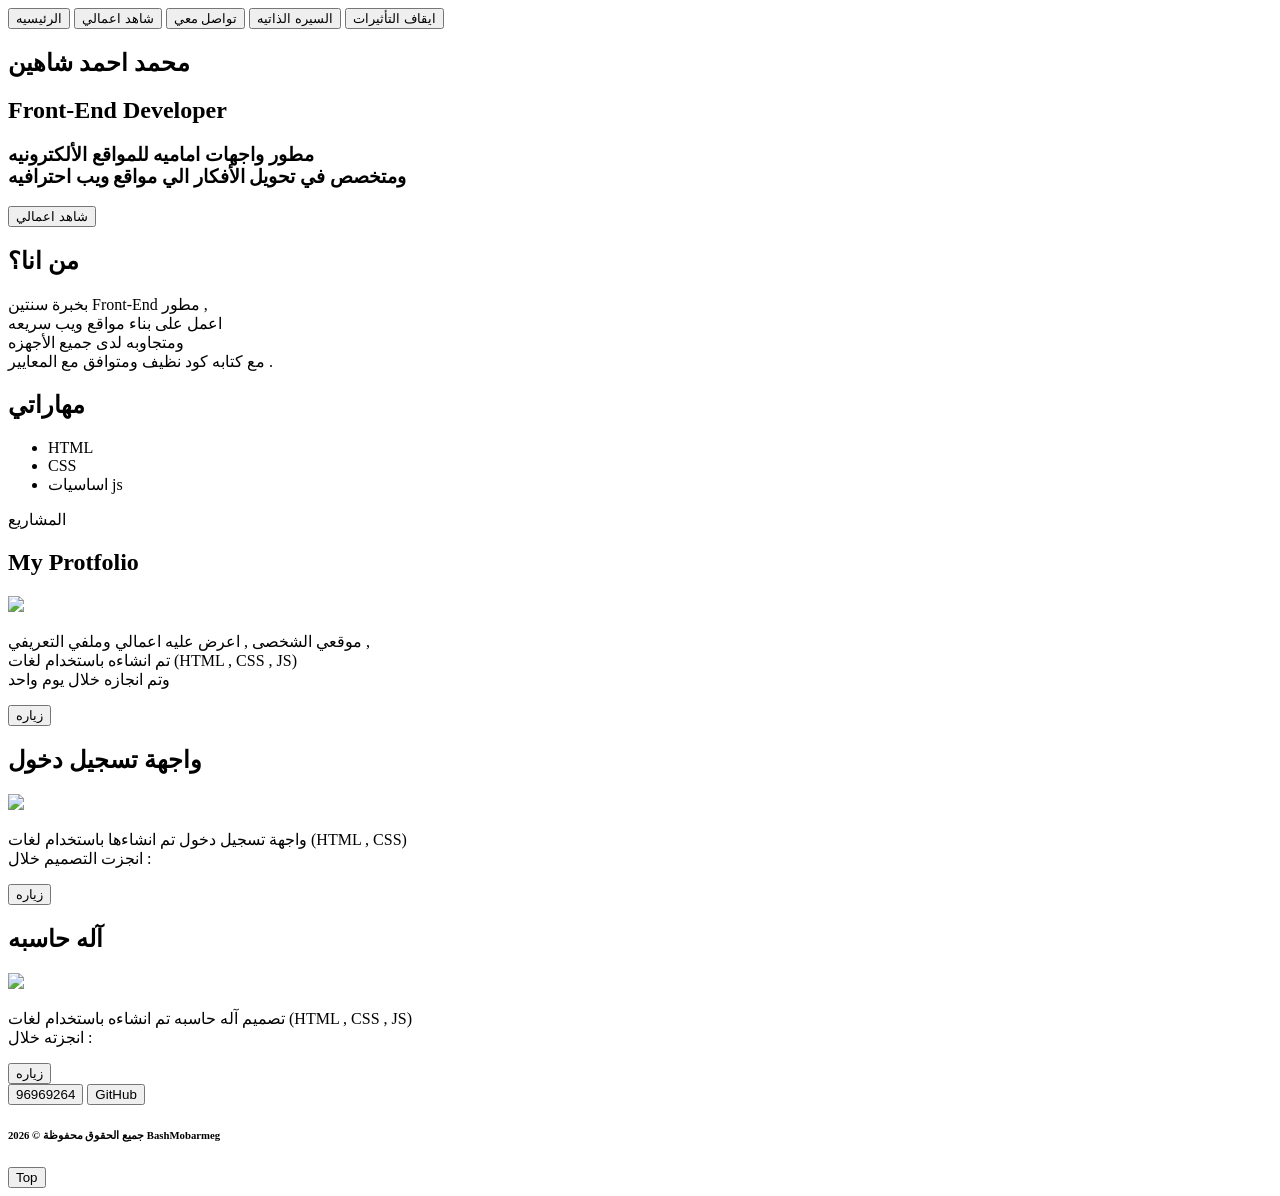
==== index.html @ 0f8c0501 "Update index.html" ====
<!DOCTYPE html>
<html lang="ar">
    <head>
        <meta charset="UTF-8">
        <meta name="viewport" content="width=device-width, initial-scale=1.0">
        <title>BashMobarmeg</title>
        <link rel="stylesheet" href="style/style.css">
        <link rel="stylesheet" href="style/responsive.css">
        <link rel="preconnect" href="https://fonts.googleapis.com">
        <link rel="preconnect" href="https://fonts.gstatic.com" crossorigin>
        <link href="https://fonts.googleapis.com/css2?family=Rubik:ital,wght@0,300..900;1,300..900&display=swap" rel="stylesheet">
    </head>
    <body>
        <header>
            <button id="Home" class="header-btn">الرئيسيه</button>
            <button id="view-work" class="header-btn">شاهد اعمالي</button>
            <button id="Contact" class="header-btn">تواصل معي</button>
            <button id="CV" class="header-btn">السيره الذاتيه</button>
            <button id="stop" class="header-btn">ايقاف التأثيرات</button>
        </header>

        <main>
            <article class="article1">
                <div class="div-article1">
                    <h1 class="title-div-article1">محمد احمد شاهين</h1>
                    <h2 class="Job-title">Front-End Developer</h2>
                    <h3 class="Short-overview">
                         مطور واجهات اماميه للمواقع الألكترونيه 
                        <br>
                         ومتخصص في تحويل الأفكار الي مواقع ويب احترافيه 
                    </h3>

                    <div class="div-view-work-btn">
                        <button class="view-work-btn">شاهد اعمالي</button>
                    </div>
                </div>
            </article>

            <!--?-------------------------->

            <article class="article2">
                <div class="div-article2">
                    <h1 class="title-div-article2">من انا؟</h1>
                    <p class="content-div-article2">
                        مطور <bdi>Front-End</bdi>  بخبرة سنتين , 
                        <br>
                         اعمل على بناء مواقع ويب سريعه 
                        <br>
                         ومتجاوبه لدى جميع الأجهزه 
                        <br>
                         مع كتابه كود نظيف ومتوافق مع المعايير . 
                    </p>
                </div>
            </article>

            <!--?-------------------------->

            <article class="article3">
                <div class="div-article3">
                    <h1 class="title-div-article3">مهاراتي</h1>
                    <ul class="content-div-article3">
                        <li>HTML</li>
                        <li>CSS</li>
                        <li>اساسيات js</li>
                    </ul>
                </div>
            </article>

            <!--?-------------------------->

            <div class="Edges-hero-article4">
                <div class="hero-article4">المشاريع</div>
            </div>

            <article class="article4">
                <div class="div-article4">
                    <div class="Project1">
                        <h1 class="title-Project">My Protfolio</h1>
                        
                        <img class="img1" src="img/img1.png" >
                        <P class="desc-Project1">
                            موقعي الشخصى , اعرض عليه اعمالي وملفي التعريفي ,
                            <br>
                            تم انشاءه باستخدام لغات (HTML , CSS , JS) 
                            <br>
                            وتم انجازه خلال يوم واحد
                        </P>

                        <button id="visit1" class="visit">زياره</button>
                            
                    </div>

                    <!--?-------------------------->

                    <div class="Project2">
                        <h1 class="title-Project">واجهة تسجيل دخول</h1>
                        <img class="img" src="img/img2.png" width="300px">
                        <p class="desc-Project">
                            واجهة تسجيل دخول تم انشاءها باستخدام لغات (HTML , CSS)
                            <br>
                            انجزت التصميم خلال :
                        </p> 

                        <button id="visit2" class="visit">زياره</button>

                    </div>

                    <!--?-------------------------->

                    <div class="Project3">
                        <h1 class="title-Project">آله حاسبه</h1>
                        <img class="img" src="img/img3.png" width="300px">
                        <p class="desc-Project">
                            تصميم آله حاسبه تم انشاءه باستخدام لغات (HTML , CSS , JS)
                            <br>
                            انجزته خلال :
                        </p>

                        <button id="visit3" class="visit">زياره</button>
                        
                    </div>
                </div>
            </article>
            
        </main>
            <footer>
                <div class="div-footer">
                    <div class="div-footer-btns">
                        <button id="WhatsApp" class="footer-btn">96969264</button>
                        <button id="GitHup" class="footer-btn">GitHub</button>
                    </div>
                    <h6>جميع الحقوق محفوظة © 2026 BashMobarmeg</h6>
                </div>
            </footer>

            <div class="top">
                <button class="top-btn">Top</button>
            </div>
        <script src="script.js"></script>
    </body>
</html>
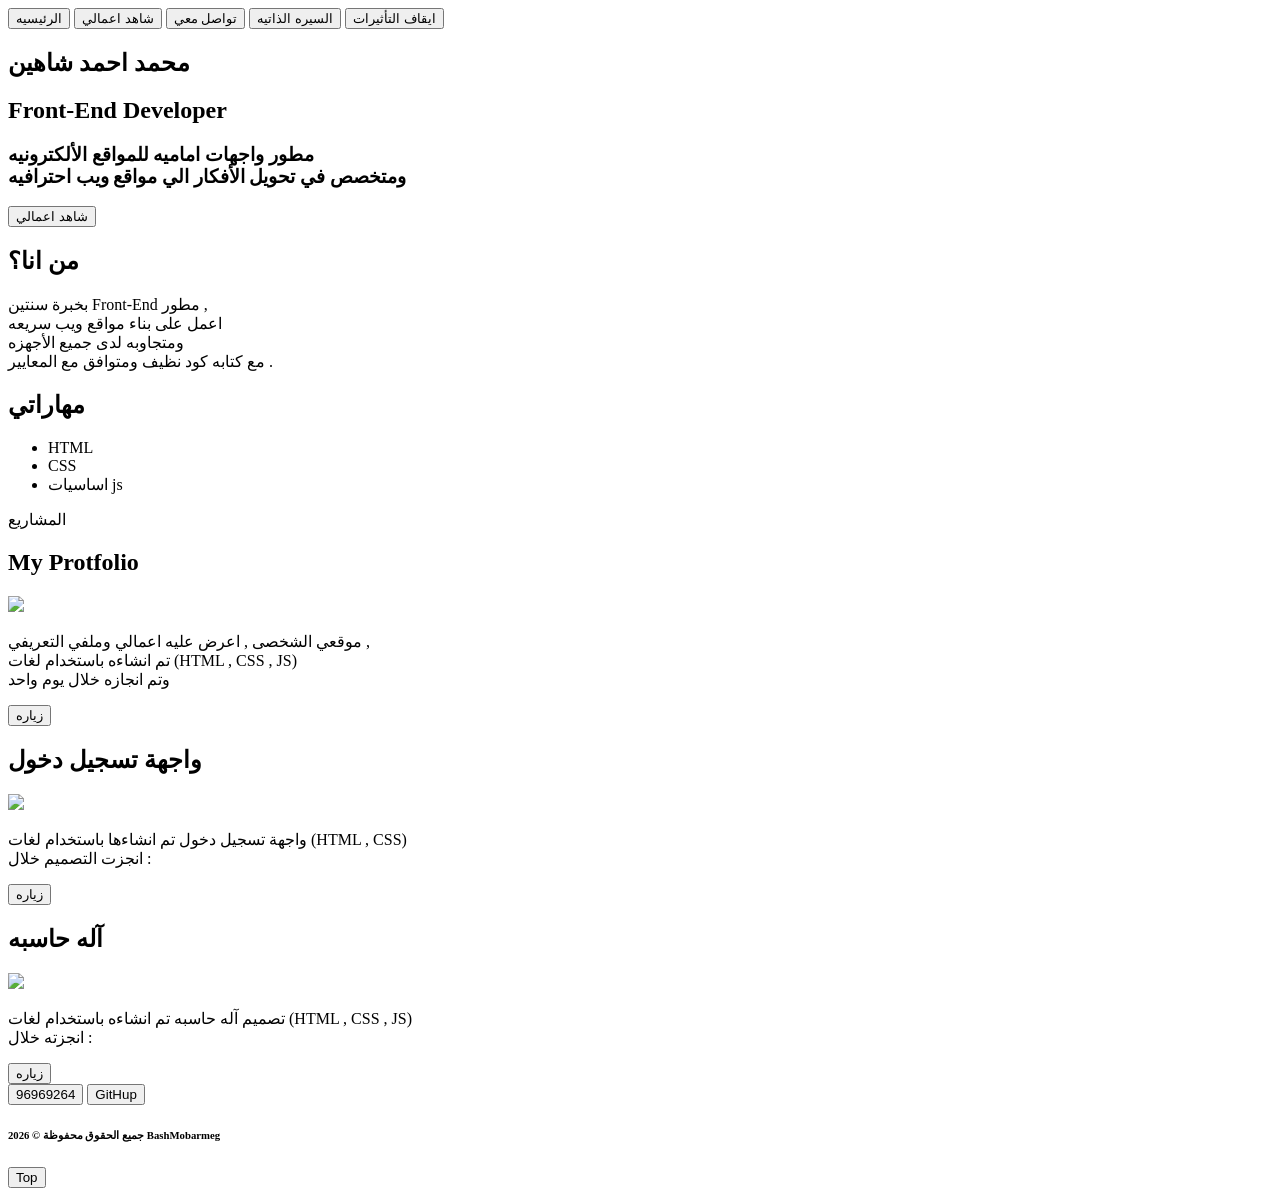
==== commit 27720951: "Update index.html" ====
--- a/index.html
+++ b/index.html
@@ -9,6 +9,7 @@
         <link rel="preconnect" href="https://fonts.googleapis.com">
         <link rel="preconnect" href="https://fonts.gstatic.com" crossorigin>
         <link href="https://fonts.googleapis.com/css2?family=Rubik:ital,wght@0,300..900;1,300..900&display=swap" rel="stylesheet">
+        <link rel="icon" href="img/logo.png">
     </head>
     <body>
         <header>
@@ -77,7 +78,7 @@
                     <div class="Project1">
                         <h1 class="title-Project">My Protfolio</h1>
                         
-                        <img class="img1" src="img/img1.png" >
+                        <img class="img1" src="img/img1.png" width="300px" >
                         <P class="desc-Project1">
                             موقعي الشخصى , اعرض عليه اعمالي وملفي التعريفي ,
                             <br>
@@ -127,7 +128,7 @@
                 <div class="div-footer">
                     <div class="div-footer-btns">
                         <button id="WhatsApp" class="footer-btn">96969264</button>
-                        <button id="GitHup" class="footer-btn">GitHub</button>
+                        <button id="GitHup" class="footer-btn">GitHup</button>
                     </div>
                     <h6>جميع الحقوق محفوظة © 2026 BashMobarmeg</h6>
                 </div>
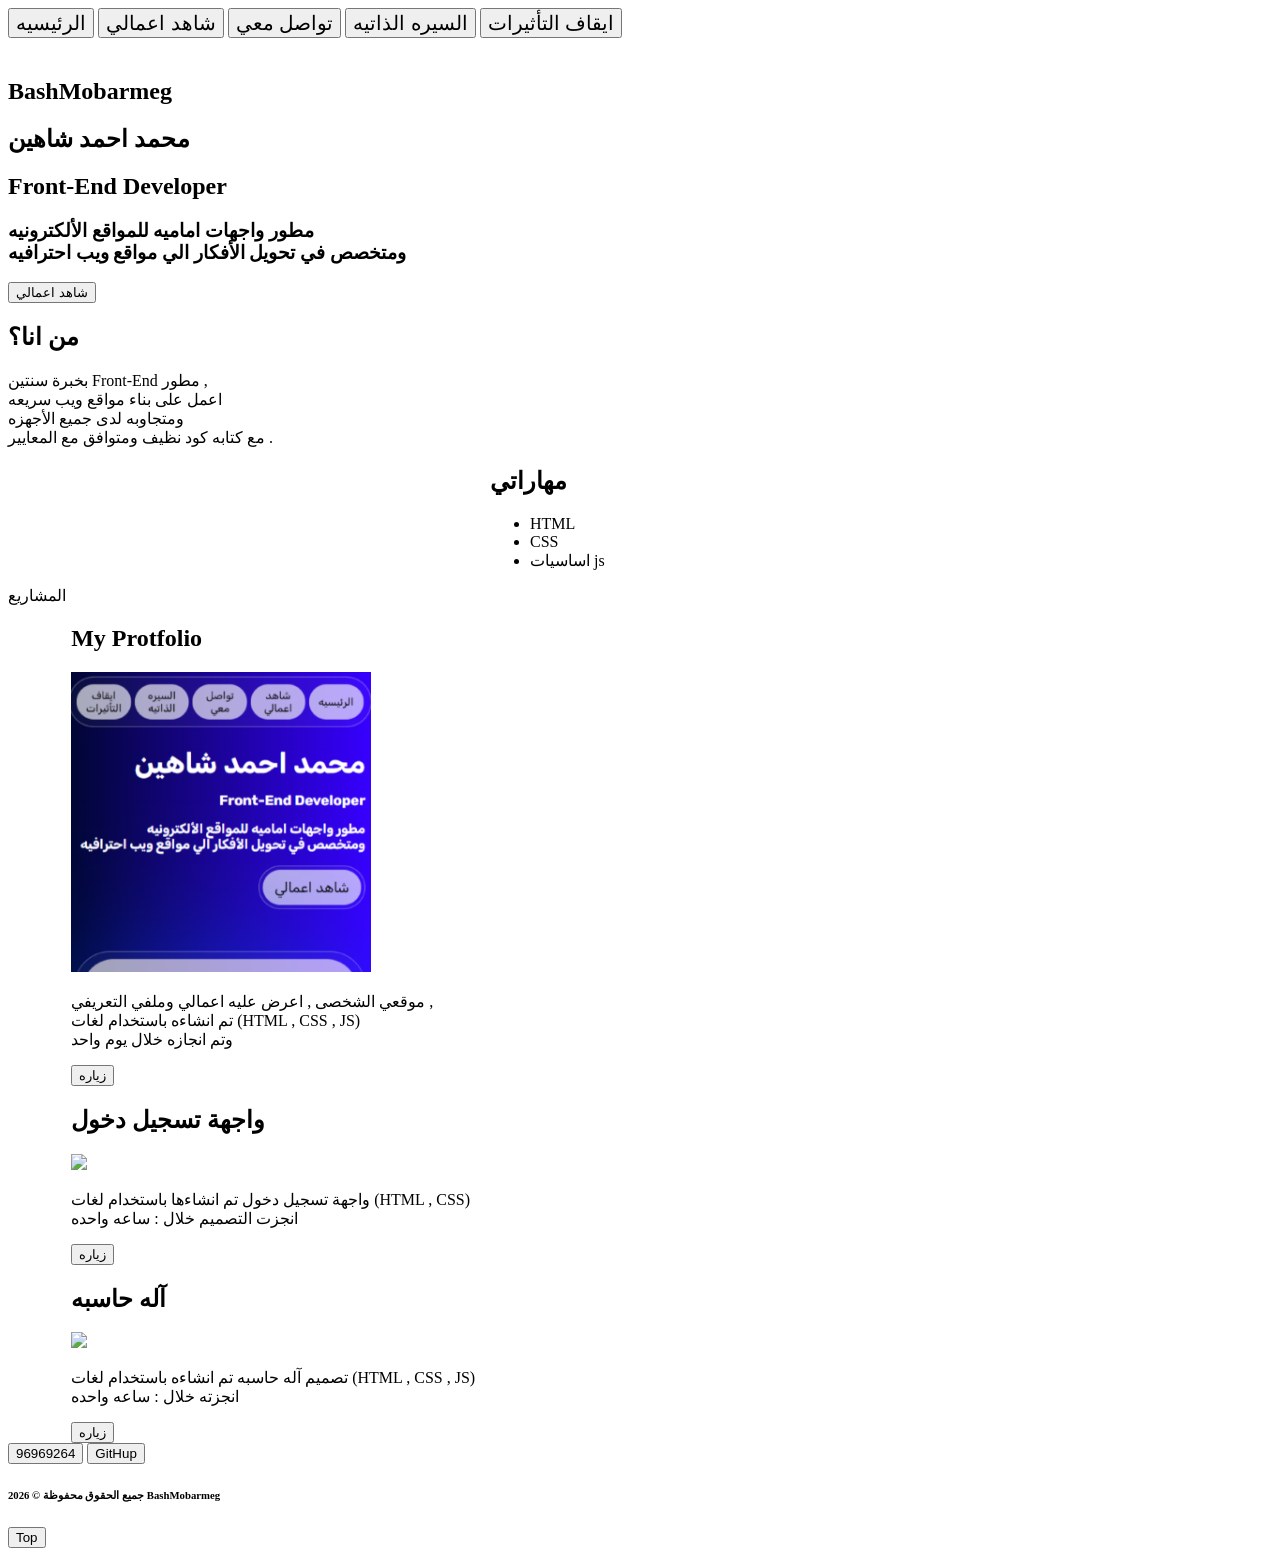
==== commit 2c81de94: "Update index.html" ====
--- a/index.html
+++ b/index.html
@@ -9,7 +9,26 @@
         <link rel="preconnect" href="https://fonts.googleapis.com">
         <link rel="preconnect" href="https://fonts.gstatic.com" crossorigin>
         <link href="https://fonts.googleapis.com/css2?family=Rubik:ital,wght@0,300..900;1,300..900&display=swap" rel="stylesheet">
-        <link rel="icon" href="img/logo.png">
+        <link rel="icon" href="https://raw.githubusercontent.com/bashmobarmeg/My-Portfolio/main/img/logo.png">
+        <link rel="preconnect" href="https://fonts.googleapis.com">
+        <link rel="preconnect" href="https://fonts.gstatic.com" crossorigin>
+        <link href="https://fonts.googleapis.com/css2?family=Playwrite+DK+Loopet:wght@100..400&display=swap" rel="stylesheet">
+        <meta name="description" content="Portfolio of a Front-End Developer building modern responsive websites using HTML, CSS, and JavaScript.">
+        <meta name="keywords" content="Front-End Developer, HTML, CSS, JavaScript, Portfolio, BashMobarmeg">
+        <meta name="author" content="BashMobarmeg">
+        <meta property="og:title" content="BashMobarmeg | Front-End Developer" />
+        <meta property="og:description" content="Front-End Developer Portfolio showcasing projects and skills in web development." />
+        <meta property="og:image" content="https://raw.githubusercontent.com/bashmobarmeg/My-Portfolio/main/img/c1.jpg" />
+        <meta property="og:url" content="https://bashmobarmeg.github.io/My-Portfolio/" />
+        <meta property="og:type" content="website" />
+        <meta name="twitter:card" content="summary_large_image">
+        <meta name="twitter:title" content="BashMobarmeg | Front-End Developer">
+        <meta name="twitter:description" content="Front-End Developer Portfolio showcasing projects and skills in web development.">
+        <meta name="twitter:image" content="https://raw.githubusercontent.com/bashmobarmeg/My-Portfolio/main/img/c1.jpg">
+        <meta property="og:image:width" content="1200" />
+        <meta property="og:image:height" content="630" />
+        <meta name="robots" content="index, follow">
+        <meta property="og:site_name" content="BashMobarmeg">
     </head>
     <body>
         <header>
@@ -23,6 +42,7 @@
         <main>
             <article class="article1">
                 <div class="div-article1">
+                    <h1 class="nickname">BashMobarmeg</h1>
                     <h1 class="title-div-article1">محمد احمد شاهين</h1>
                     <h2 class="Job-title">Front-End Developer</h2>
                     <h3 class="Short-overview">
@@ -99,7 +119,7 @@
                         <p class="desc-Project">
                             واجهة تسجيل دخول تم انشاءها باستخدام لغات (HTML , CSS)
                             <br>
-                            انجزت التصميم خلال :
+                            انجزت التصميم خلال : ساعه واحده
                         </p> 
 
                         <button id="visit2" class="visit">زياره</button>
@@ -114,7 +134,7 @@
                         <p class="desc-Project">
                             تصميم آله حاسبه تم انشاءه باستخدام لغات (HTML , CSS , JS)
                             <br>
-                            انجزته خلال :
+                            انجزته خلال : ساعه واحده
                         </p>
 
                         <button id="visit3" class="visit">زياره</button>
--- a/style/responsive.css
+++ b/style/responsive.css
@@ -0,0 +1,150 @@
+@media (min-width: 600px) and (max-width: 749px) {
+    .article2{
+        grid-column: 1/2;
+    }
+
+    .article3 {
+        grid-column: 2/3;
+    }
+
+    .content-div-article3 {
+        font-size: 25px;
+    }
+
+    .div-footer-btns{
+        grid-column: 1/2;
+    }
+
+    h6 {
+        grid-column: 2/3;
+    }
+
+    .header-btn {
+        font-size: 20px;
+    }
+}
+
+@media (min-width: 750px) and (max-width: 1219px) {
+    .article2{
+        grid-column: 1/2;
+    }
+
+    .article3 {
+        grid-column: 2/3;
+    }
+
+    .content-div-article3 {
+        font-size: 25px;
+    }
+
+    .div-footer-btns{
+        grid-column: 1/2;
+    }
+
+    h6 {
+        grid-column: 2/3;
+    }
+
+    .Project1 {
+        grid-template-columns: 1/3;
+        display: grid;
+        grid-template-columns: repeat(2, 1fr);
+        grid-template-rows: repeat(2,auto);
+        row-gap: 10px;
+    }
+
+    .desc-Project1 {
+        grid-column: 2/3;
+        grid-row: 2/3;
+    }
+
+    .img1 {
+        grid-column: 1/2;
+    }
+
+    #visit1 {
+        grid-column: 2/3;
+        grid-row: 2/3;
+        place-self: center;
+        
+    }
+
+    .Project3 {
+        grid-column: 1/2;
+    }
+
+    .Project2 {
+        grid-row: 2/3;
+        grid-column: 2/3;
+    }
+
+    .header-btn {
+        font-size: 20px;
+    }
+
+}
+
+@media (min-width: 1220px) and (max-width: 5000px) {
+    main {
+        grid-template-columns: repeat(3, 1fr);
+        grid-template-rows: auto 300px auto auto auto;
+    }
+
+    .article1 {
+        grid-column: 1/2;
+        padding-right: 50px;
+        padding-top: 20px;
+    }
+
+    .article2 {
+        grid-column: 2/3;
+        grid-row: 1/2;
+    }
+
+    .article3 {
+        grid-row: 1/2;
+        grid-column: 3/4;
+        width: 300px;
+        margin-left: auto;
+        margin-right: auto;
+    }
+
+    .article4 {
+        grid-column: 1/4;
+        width: 90%;
+        margin-left: auto;
+        margin-right: auto;
+    }
+
+    .Project1 {
+        grid-column: 1/2;
+    }
+
+    .Project2 {
+        grid-column: 2/3;
+    }
+
+    .Project3 {
+        grid-column: 3/4;
+    }
+    
+    .div-article4 {
+        grid-template-columns: repeat(3, 1fr);
+        grid-template-rows: repeat(1, auto);
+    }
+    .Edges-hero-article4 {
+        grid-column: 2/3;
+        top: 240px;
+    }
+    .div-footer-btns{
+        grid-column: 1/2;
+    }
+
+    h6 {
+        grid-column: 2/3;
+    }
+
+    .header-btn {
+        font-size: 20px;
+    }
+}
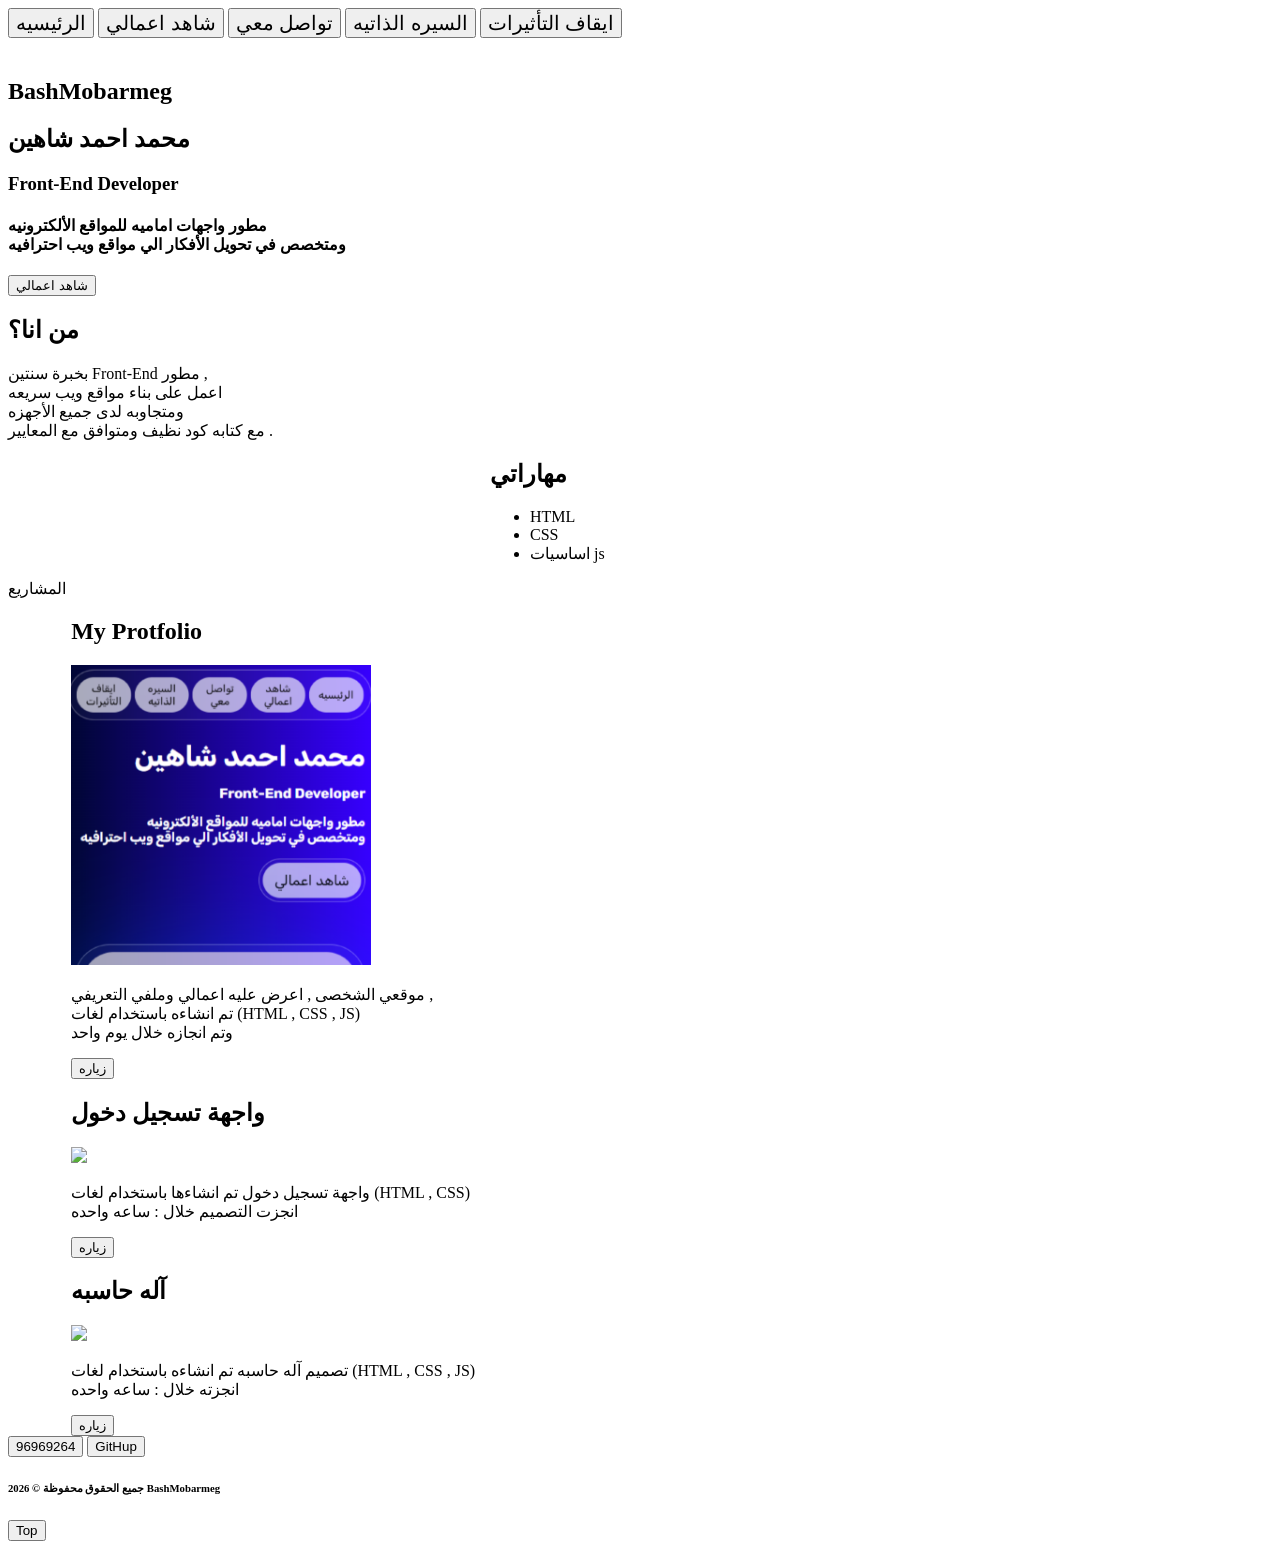
==== commit 30c900e3: "Update index.html" ====
--- a/index.html
+++ b/index.html
@@ -43,13 +43,13 @@
             <article class="article1">
                 <div class="div-article1">
                     <h1 class="nickname">BashMobarmeg</h1>
-                    <h1 class="title-div-article1">محمد احمد شاهين</h1>
-                    <h2 class="Job-title">Front-End Developer</h2>
-                    <h3 class="Short-overview">
+                    <h2 class="title-div-article1">محمد احمد شاهين</h2>
+                    <h3 class="Job-title">Front-End Developer</h3>
+                    <h4 class="Short-overview">
                          مطور واجهات اماميه للمواقع الألكترونيه 
                         <br>
                          ومتخصص في تحويل الأفكار الي مواقع ويب احترافيه 
-                    </h3>
+                    </h4>
 
                     <div class="div-view-work-btn">
                         <button class="view-work-btn">شاهد اعمالي</button>
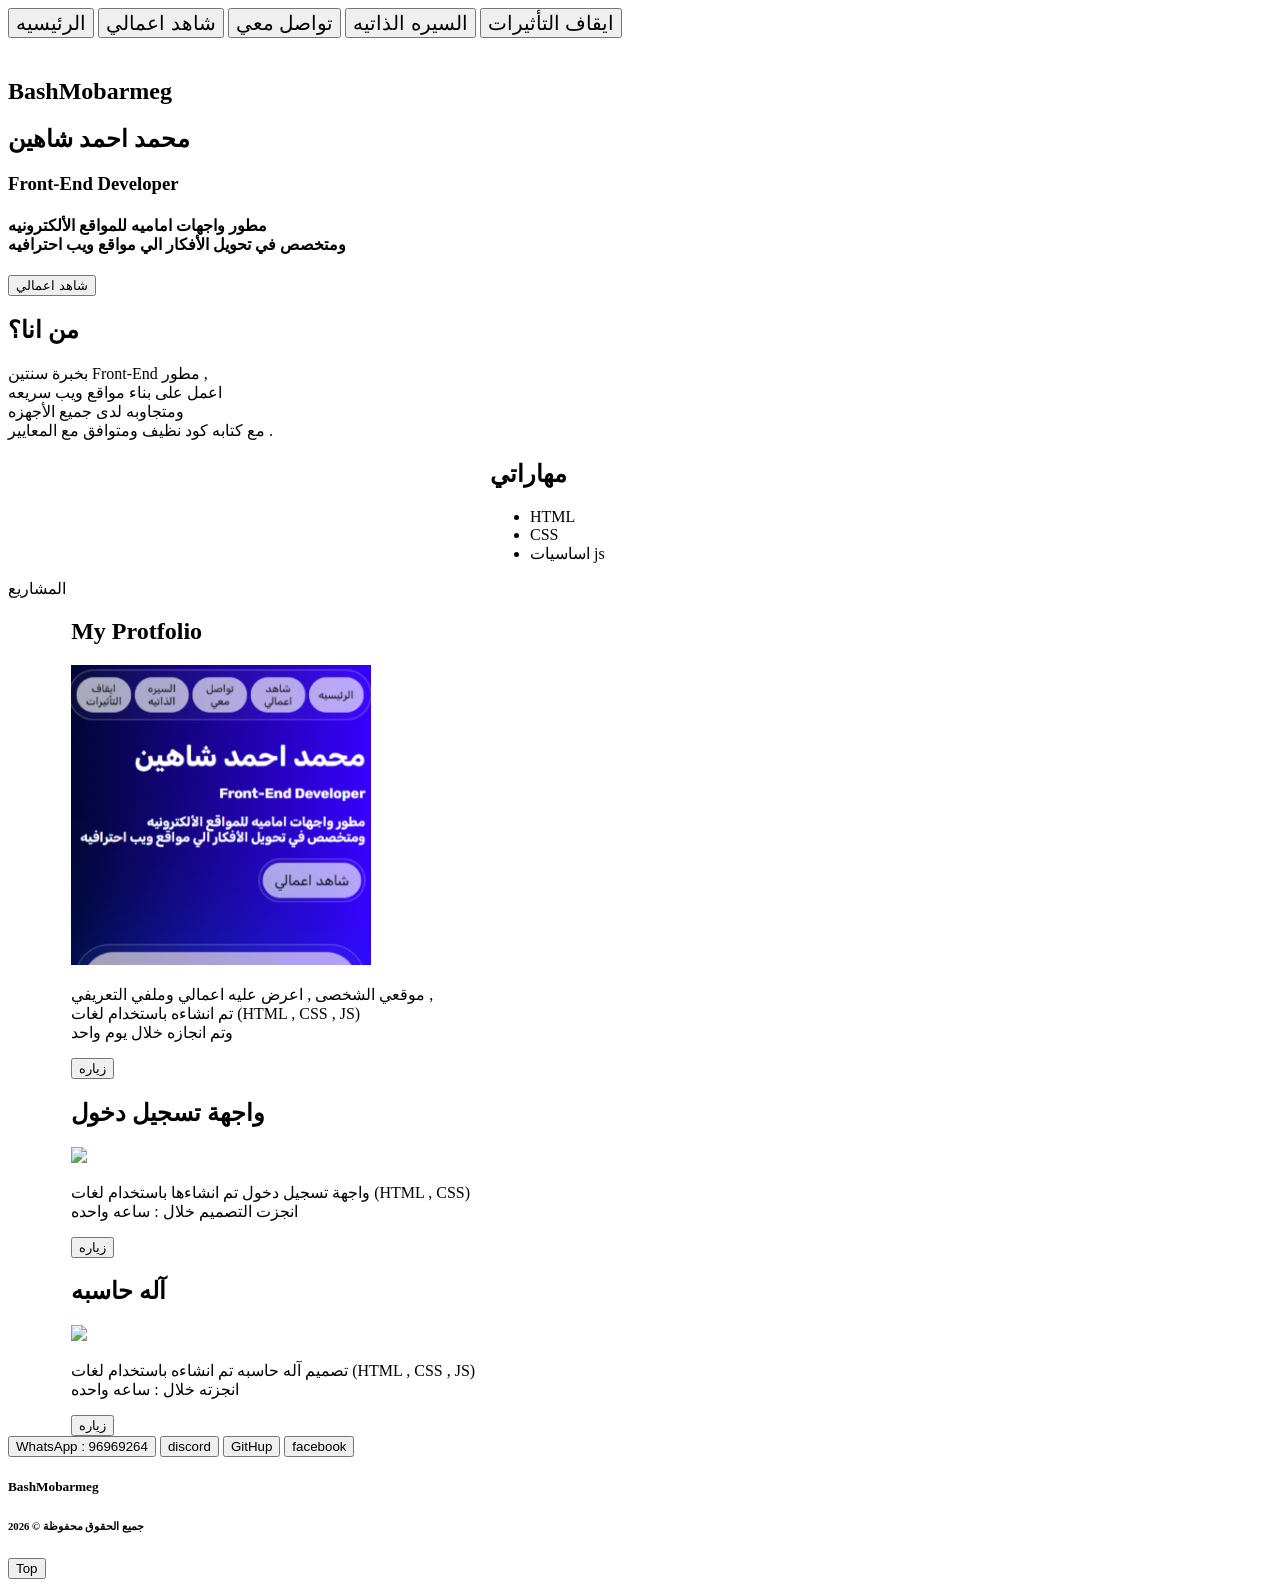
==== commit a3714984: "Update index.html" ====
--- a/index.html
+++ b/index.html
@@ -9,22 +9,22 @@
         <link rel="preconnect" href="https://fonts.googleapis.com">
         <link rel="preconnect" href="https://fonts.gstatic.com" crossorigin>
         <link href="https://fonts.googleapis.com/css2?family=Rubik:ital,wght@0,300..900;1,300..900&display=swap" rel="stylesheet">
-        <link rel="icon" href="https://raw.githubusercontent.com/bashmobarmeg/My-Portfolio/main/img/logo.png">
+        <link rel="icon" href="https://bashmobarmeg.github.io/My-Portfolio/img/logo.png">
         <link rel="preconnect" href="https://fonts.googleapis.com">
         <link rel="preconnect" href="https://fonts.gstatic.com" crossorigin>
         <link href="https://fonts.googleapis.com/css2?family=Playwrite+DK+Loopet:wght@100..400&display=swap" rel="stylesheet">
         <meta name="description" content="Portfolio of a Front-End Developer building modern responsive websites using HTML, CSS, and JavaScript.">
         <meta name="keywords" content="Front-End Developer, HTML, CSS, JavaScript, Portfolio, BashMobarmeg">
         <meta name="author" content="BashMobarmeg">
-        <meta property="og:title" content="BashMobarmeg | Front-End Developer" />
+        <meta property="og:title" content="BashMobarmeg" />
         <meta property="og:description" content="Front-End Developer Portfolio showcasing projects and skills in web development." />
-        <meta property="og:image" content="https://raw.githubusercontent.com/bashmobarmeg/My-Portfolio/main/img/c1.jpg" />
+        <meta property="og:image" content="https://bashmobarmeg.github.io/My-Portfolio/img/c1.jpg" />
         <meta property="og:url" content="https://bashmobarmeg.github.io/My-Portfolio/" />
         <meta property="og:type" content="website" />
         <meta name="twitter:card" content="summary_large_image">
-        <meta name="twitter:title" content="BashMobarmeg | Front-End Developer">
+        <meta name="twitter:title" content="BashMobarmeg">
         <meta name="twitter:description" content="Front-End Developer Portfolio showcasing projects and skills in web development.">
-        <meta name="twitter:image" content="https://raw.githubusercontent.com/bashmobarmeg/My-Portfolio/main/img/c1.jpg">
+        <meta name="twitter:image" content="https://bashmobarmeg.github.io/My-Portfolio/img/c1.jpg">
         <meta property="og:image:width" content="1200" />
         <meta property="og:image:height" content="630" />
         <meta name="robots" content="index, follow">
@@ -147,10 +147,13 @@
             <footer>
                 <div class="div-footer">
                     <div class="div-footer-btns">
-                        <button id="WhatsApp" class="footer-btn">96969264</button>
+                        <button id="WhatsApp" class="footer-btn">WhatsApp : 96969264</button>
+                        <button id="discord" class="footer-btn">discord</button>
                         <button id="GitHup" class="footer-btn">GitHup</button>
+                        <button id="facebook" class="footer-btn">facebook</button>
                     </div>
-                    <h6>جميع الحقوق محفوظة © 2026 BashMobarmeg</h6>
+                    <h5>BashMobarmeg</h5>
+                    <h6>جميع الحقوق محفوظة © 2026</h6>
                 </div>
             </footer>
 
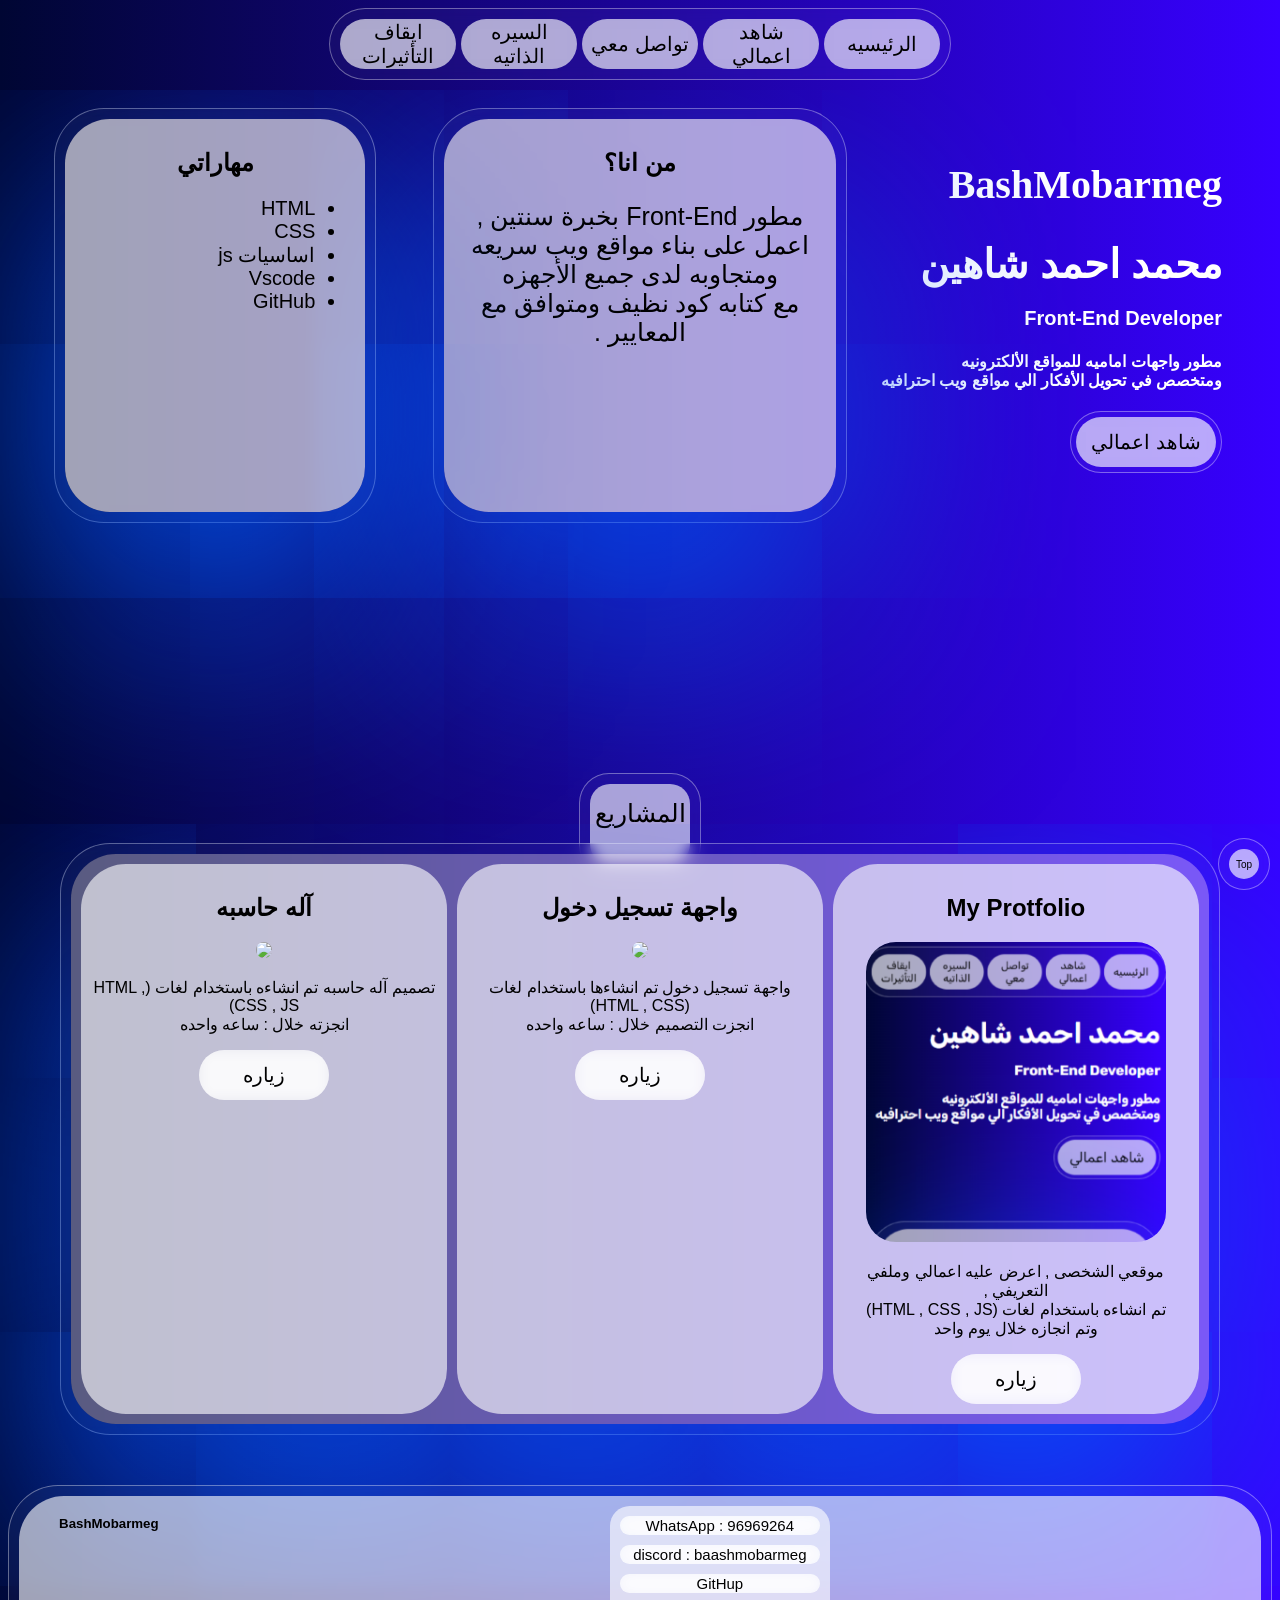
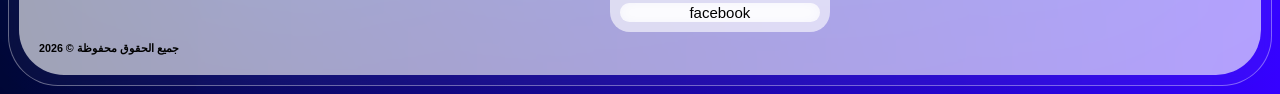
==== commit bb9cd5ee: "Update index.html" ====
--- a/index.html
+++ b/index.html
@@ -4,30 +4,42 @@
         <meta charset="UTF-8">
         <meta name="viewport" content="width=device-width, initial-scale=1.0">
         <title>BashMobarmeg</title>
+
         <link rel="stylesheet" href="style/style.css">
         <link rel="stylesheet" href="style/responsive.css">
+
         <link rel="preconnect" href="https://fonts.googleapis.com">
         <link rel="preconnect" href="https://fonts.gstatic.com" crossorigin>
         <link href="https://fonts.googleapis.com/css2?family=Rubik:ital,wght@0,300..900;1,300..900&display=swap" rel="stylesheet">
+
         <link rel="icon" href="https://bashmobarmeg.github.io/My-Portfolio/img/logo.png">
+
         <link rel="preconnect" href="https://fonts.googleapis.com">
         <link rel="preconnect" href="https://fonts.gstatic.com" crossorigin>
         <link href="https://fonts.googleapis.com/css2?family=Playwrite+DK+Loopet:wght@100..400&display=swap" rel="stylesheet">
+
         <meta name="description" content="Portfolio of a Front-End Developer building modern responsive websites using HTML, CSS, and JavaScript.">
-        <meta name="keywords" content="Front-End Developer, HTML, CSS, JavaScript, Portfolio, BashMobarmeg">
+
+        <meta name="keywords" content="bashmobarmeg, bash mobarmeg, بش مبرمج, بشمبرمج">
+
         <meta name="author" content="BashMobarmeg">
+
         <meta property="og:title" content="BashMobarmeg" />
         <meta property="og:description" content="Front-End Developer Portfolio showcasing projects and skills in web development." />
         <meta property="og:image" content="https://bashmobarmeg.github.io/My-Portfolio/img/c1.jpg" />
         <meta property="og:url" content="https://bashmobarmeg.github.io/My-Portfolio/" />
         <meta property="og:type" content="website" />
+
         <meta name="twitter:card" content="summary_large_image">
         <meta name="twitter:title" content="BashMobarmeg">
         <meta name="twitter:description" content="Front-End Developer Portfolio showcasing projects and skills in web development.">
         <meta name="twitter:image" content="https://bashmobarmeg.github.io/My-Portfolio/img/c1.jpg">
+
         <meta property="og:image:width" content="1200" />
         <meta property="og:image:height" content="630" />
+
         <meta name="robots" content="index, follow">
+
         <meta property="og:site_name" content="BashMobarmeg">
     </head>
     <body>
@@ -83,6 +95,8 @@
                         <li>HTML</li>
                         <li>CSS</li>
                         <li>اساسيات js</li>
+                        <li>Vscode</li>
+                        <li>GitHub</li>
                     </ul>
                 </div>
             </article>
@@ -147,8 +161,8 @@
             <footer>
                 <div class="div-footer">
                     <div class="div-footer-btns">
-                        <button id="WhatsApp" class="footer-btn">WhatsApp : 96969264</button>
-                        <button id="discord" class="footer-btn">discord</button>
+                        <button class="footer-btn">WhatsApp : 96969264</button>
+                        <button class="footer-btn">discord : baashmobarmeg</button>
                         <button id="GitHup" class="footer-btn">GitHup</button>
                         <button id="facebook" class="footer-btn">facebook</button>
                     </div>
--- a/style/style.css
+++ b/style/style.css
@@ -0,0 +1,269 @@
+* {
+    user-select: none;
+    font-family: "Rubik", sans-serif;
+}
+
+html {
+    direction: rtl;
+    background-image: linear-gradient(to right, rgb(0, 6, 51), rgb(55, 0, 255));
+    background-size: cover;
+    background-repeat: no-repeat;
+}
+
+main {
+    display: grid;
+    grid-template-columns: 1fr;
+    grid-template-columns: repeat(2, 1fr);
+    grid-template-rows: repeat(5, auto);
+    padding-top: 100px;
+    row-gap: 30px;
+    padding-bottom: 30px;
+    gap: 10px;
+}
+
+.nickname {
+    font-size: 40px;
+    font-family: "Playwrite DK Loopet", cursive;
+}
+
+/*?------Glass edges-------*/
+header ,
+.div-view-work-btn ,
+.article2 ,
+.article3 ,
+.article4 ,
+footer,
+.top{
+    background: rgba(255, 255, 255, 0.034);
+    border: solid 1px rgba(255, 255, 255, 0.363);
+    backdrop-filter: blur(7px);
+    display: grid;
+    border-radius: 50px;
+    padding: 10px;
+}
+
+/* ?----------buttons----------- */
+.header-btn ,
+.view-work-btn,
+.visit,
+.footer-btn,
+.top-btn {
+    border-radius: 30px;
+    border: none;
+    background: rgba(255, 255, 255, 0.637);
+    backdrop-filter: blur(7px);
+    font-size: 20px;
+    transition: 0.2s;
+}
+
+.header-btn:hover ,
+.view-work-btn:hover,
+.footer-btn:hover,
+.top-btn:hover {
+    box-shadow: 0px 0px 10px white;
+}
+
+.footer-btn:hover,
+.visit:hover {
+    box-shadow: 0px 0px 20px rgb(0, 81, 255);
+}
+
+
+/* ? --------Container------- */
+.div-article2,
+.div-article3,
+.div-footer {
+    background: rgba(255, 255, 255, 0.616);
+    border-radius: 45px;
+    padding: 10px;
+}
+
+/* ?----------titles---------- */
+.title-div-article2,
+.title-div-article3 {
+    text-align: center;
+}
+
+header {
+    width: min(90%, 600px);
+    height: 50px;
+    position: fixed;
+    z-index: 9999;
+    left: 50%;
+    transform: translateX(-50%);
+    grid-template-columns: repeat(5, 1fr);
+    gap: 5px;
+}
+.header-btn {
+    font-size: 15px;
+}
+.article1 {
+    margin-bottom: 50px;
+    color: white;
+    grid-column: 1/3;
+}
+
+.title-div-article1 {
+    font-size: 40px;
+    margin: 0px;
+}
+
+.Job-title {
+    font-size: 20px;
+}
+
+.div-view-work-btn {
+
+    padding: 5px;
+    width: 140px;
+    height: 50px;
+}
+
+.div-article2,
+.div-article3,
+.div-article4 {
+    box-shadow: 0px 100px 1000000px rgb(1, 90, 255);
+}
+
+.no-shadow {
+    box-shadow: none !important;
+}
+
+.article2 ,
+.article3 ,
+.article4,
+.Edges-hero-article4 {
+    grid-column: 1/3;
+}
+
+.content-div-article2 {
+    font-size: 25px;
+    text-align: center;
+}
+
+.content-div-article3 {
+    font-size: 20px;
+}
+
+.Edges-hero-article4 {
+    width: 100px;
+    height: 80px;
+    background: rgba(255, 255, 255, 0.034);
+    border: solid 1px rgba(255, 255, 255, 0.363);
+    backdrop-filter: blur(7px);
+    display: grid;
+    padding: 10px;
+    border-radius: 30px;
+    margin-left: auto;
+    margin-right: auto;
+    position: relative;
+    top: 45px;
+}
+
+.hero-article4 {
+    background: rgba(255, 255, 255, 0.616);
+    border-radius: 20px;
+    text-align: center;
+    font-size: 25px;
+    padding-top: 15px;
+}
+
+
+.div-article4 {
+    display: grid;
+    grid-template-columns: repeat(2, 1fr);
+    grid-template-rows: repeat(4, auto);
+    gap: 10px;
+    background: rgba(255, 255, 255, 0.322);
+    border-radius: 45px;
+    padding: 10px;
+}
+
+.Project1,
+.Project2,
+.Project3 {
+    background: rgba(255, 255, 255, 0.616);
+    border-radius: 45px;
+    padding: 10px;
+    text-align: center;
+    grid-column: 1/3;
+    opacity: 0;
+    transform: translateY(100px);
+    transition: 0.7s ease;
+}
+
+.img,
+.img1 {
+    margin-left: auto;
+    margin-right: auto;
+    max-width: 100%;
+    border-radius: 30px;
+}
+
+.visit {
+    width: 130px;
+    height: 50px;
+    opacity: 0;
+    transform: translateY(100px);
+    transition: 0.7s ease;
+}
+
+.div-footer {
+    justify-items: center;
+    display: grid;
+    grid-template-columns: repeat(1,1fr);
+    grid-template-rows: repeat(3, auto);
+}
+
+h5 {
+    margin: 10px;
+    /* grid-column: 3/4; */
+}
+
+h6 {
+    margin: 10px;
+    /* grid-column: 2/3; */
+}
+
+.div-footer-btns {
+    display: grid;
+    grid-template-columns: repeat(1, 1fr);
+    grid-template-rows: repeat(4,1fr);
+    background: rgba(255, 255, 255, 0.616);
+    border-radius: 20px;
+    padding: 10px;
+    gap: 10px;
+    width: 200px;
+    /* grid-column: 1/3; */
+}
+
+.footer-btn {
+    font-size: 15px;
+}
+
+.top {
+    width: 30px;
+    height: 30px;
+    border-radius: 50%;
+    position: fixed;
+    right: 0;
+    bottom: 0;
+    z-index: 100;
+    margin-right: 10px;
+    margin-bottom: 10px;
+}
+
+.top-btn {
+    border-radius: 50%;
+    font-size: 10px;
+}
+
+.glow-active {
+    box-shadow: 0px 0px 20px rgb(0, 81, 255);
+    transition: 0.2s;
+}
+
+.show {
+    opacity: 1;
+    transform: translateY(0);
+}
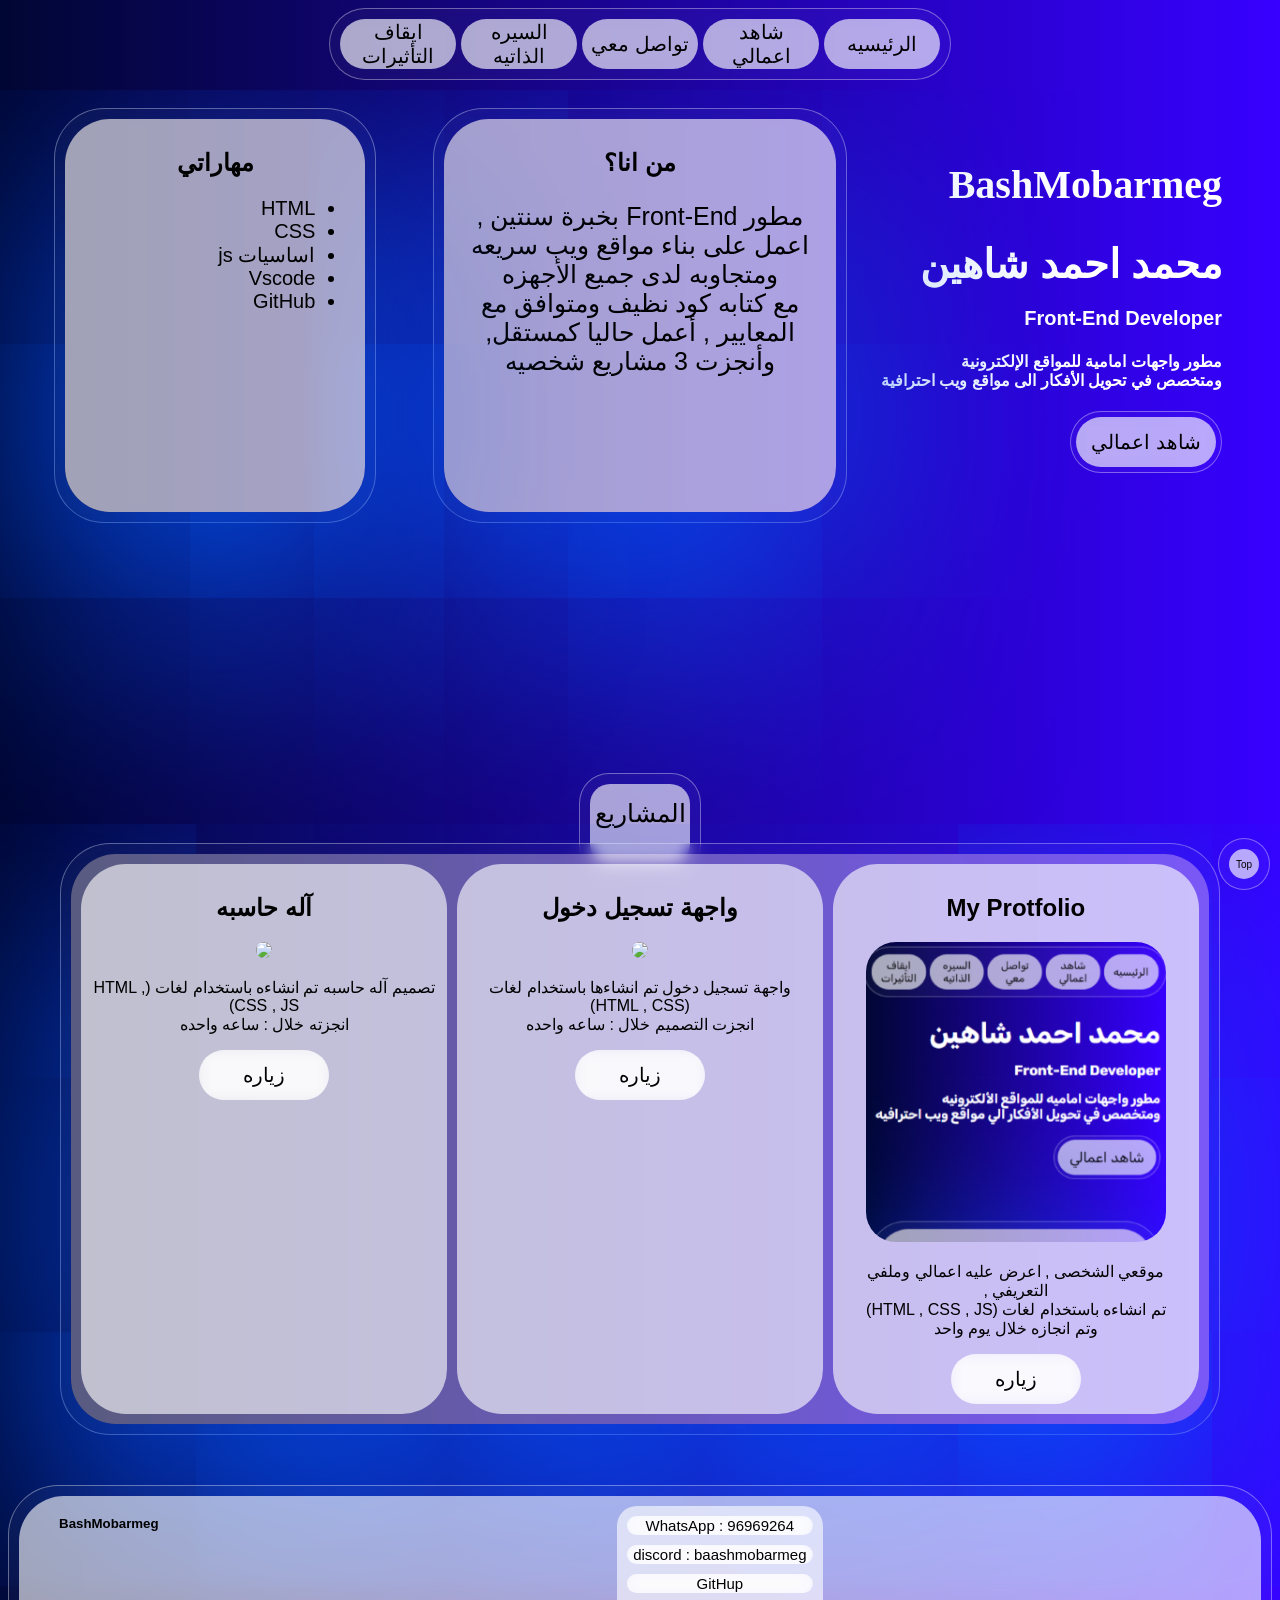
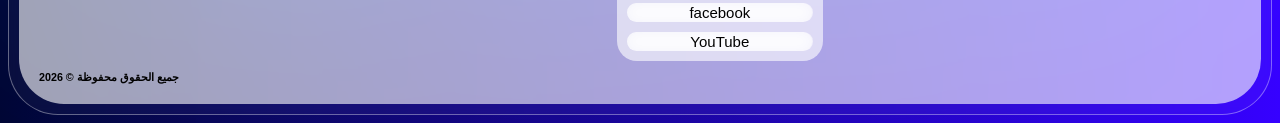
==== commit f1818df1: "Update index.html" ====
--- a/index.html
+++ b/index.html
@@ -18,14 +18,14 @@
         <link rel="preconnect" href="https://fonts.gstatic.com" crossorigin>
         <link href="https://fonts.googleapis.com/css2?family=Playwrite+DK+Loopet:wght@100..400&display=swap" rel="stylesheet">
 
-        <meta name="description" content="Portfolio of a Front-End Developer building modern responsive websites using HTML, CSS, and JavaScript.">
+        <meta name="description" content="BashMobarmeg | موقعي الشخصي كمطور واجهات اماميه للويب">
 
         <meta name="keywords" content="bashmobarmeg, bash mobarmeg, بش مبرمج, بشمبرمج">
 
         <meta name="author" content="BashMobarmeg">
 
         <meta property="og:title" content="BashMobarmeg" />
-        <meta property="og:description" content="Front-End Developer Portfolio showcasing projects and skills in web development." />
+        <meta property="og:description" content="BashMobarmeg | موقعي الشخصى كمطور واجهات اماميه للويب" />
         <meta property="og:image" content="https://bashmobarmeg.github.io/My-Portfolio/img/c1.jpg" />
         <meta property="og:url" content="https://bashmobarmeg.github.io/My-Portfolio/" />
         <meta property="og:type" content="website" />
@@ -41,6 +41,9 @@
         <meta name="robots" content="index, follow">
 
         <meta property="og:site_name" content="BashMobarmeg">
+        
+        <link rel="shortcut icon" href="https://bashmobarmeg.github.io/My-Portfolio/img/logo.png" type="image/png">
+        <link rel="apple-touch-icon" href="https://bashmobarmeg.github.io/My-Portfolio/img/logo.png">
     </head>
     <body>
         <header>
@@ -58,9 +61,9 @@
                     <h2 class="title-div-article1">محمد احمد شاهين</h2>
                     <h3 class="Job-title">Front-End Developer</h3>
                     <h4 class="Short-overview">
-                         مطور واجهات اماميه للمواقع الألكترونيه 
+                        مطور واجهات امامية للمواقع الإلكترونية
                         <br>
-                         ومتخصص في تحويل الأفكار الي مواقع ويب احترافيه 
+                        ومتخصص في تحويل الأفكار الى مواقع ويب احترافية
                     </h4>
 
                     <div class="div-view-work-btn">
@@ -81,7 +84,7 @@
                         <br>
                          ومتجاوبه لدى جميع الأجهزه 
                         <br>
-                         مع كتابه كود نظيف ومتوافق مع المعايير . 
+                         مع كتابه كود نظيف ومتوافق مع المعايير , أعمل حاليا كمستقل,  وأنجزت 3 مشاريع شخصيه
                     </p>
                 </div>
             </article>
@@ -165,6 +168,7 @@
                         <button class="footer-btn">discord : baashmobarmeg</button>
                         <button id="GitHup" class="footer-btn">GitHup</button>
                         <button id="facebook" class="footer-btn">facebook</button>
+                        <button id="YouTube" class="footer-btn">YouTube</button>
                     </div>
                     <h5>BashMobarmeg</h5>
                     <h6>جميع الحقوق محفوظة © 2026</h6>
--- a/style/style.css
+++ b/style/style.css
@@ -40,6 +40,7 @@
     display: grid;
     border-radius: 50px;
     padding: 10px;
+    
 }
 
 /* ?----------buttons----------- */
@@ -215,6 +216,10 @@
     grid-template-rows: repeat(3, auto);
 }
 
+.p {
+        text-align: center;
+}
+
 h5 {
     margin: 10px;
     /* grid-column: 3/4; */
@@ -233,8 +238,6 @@
     border-radius: 20px;
     padding: 10px;
     gap: 10px;
-    width: 200px;
-    /* grid-column: 1/3; */
 }
 
 .footer-btn {
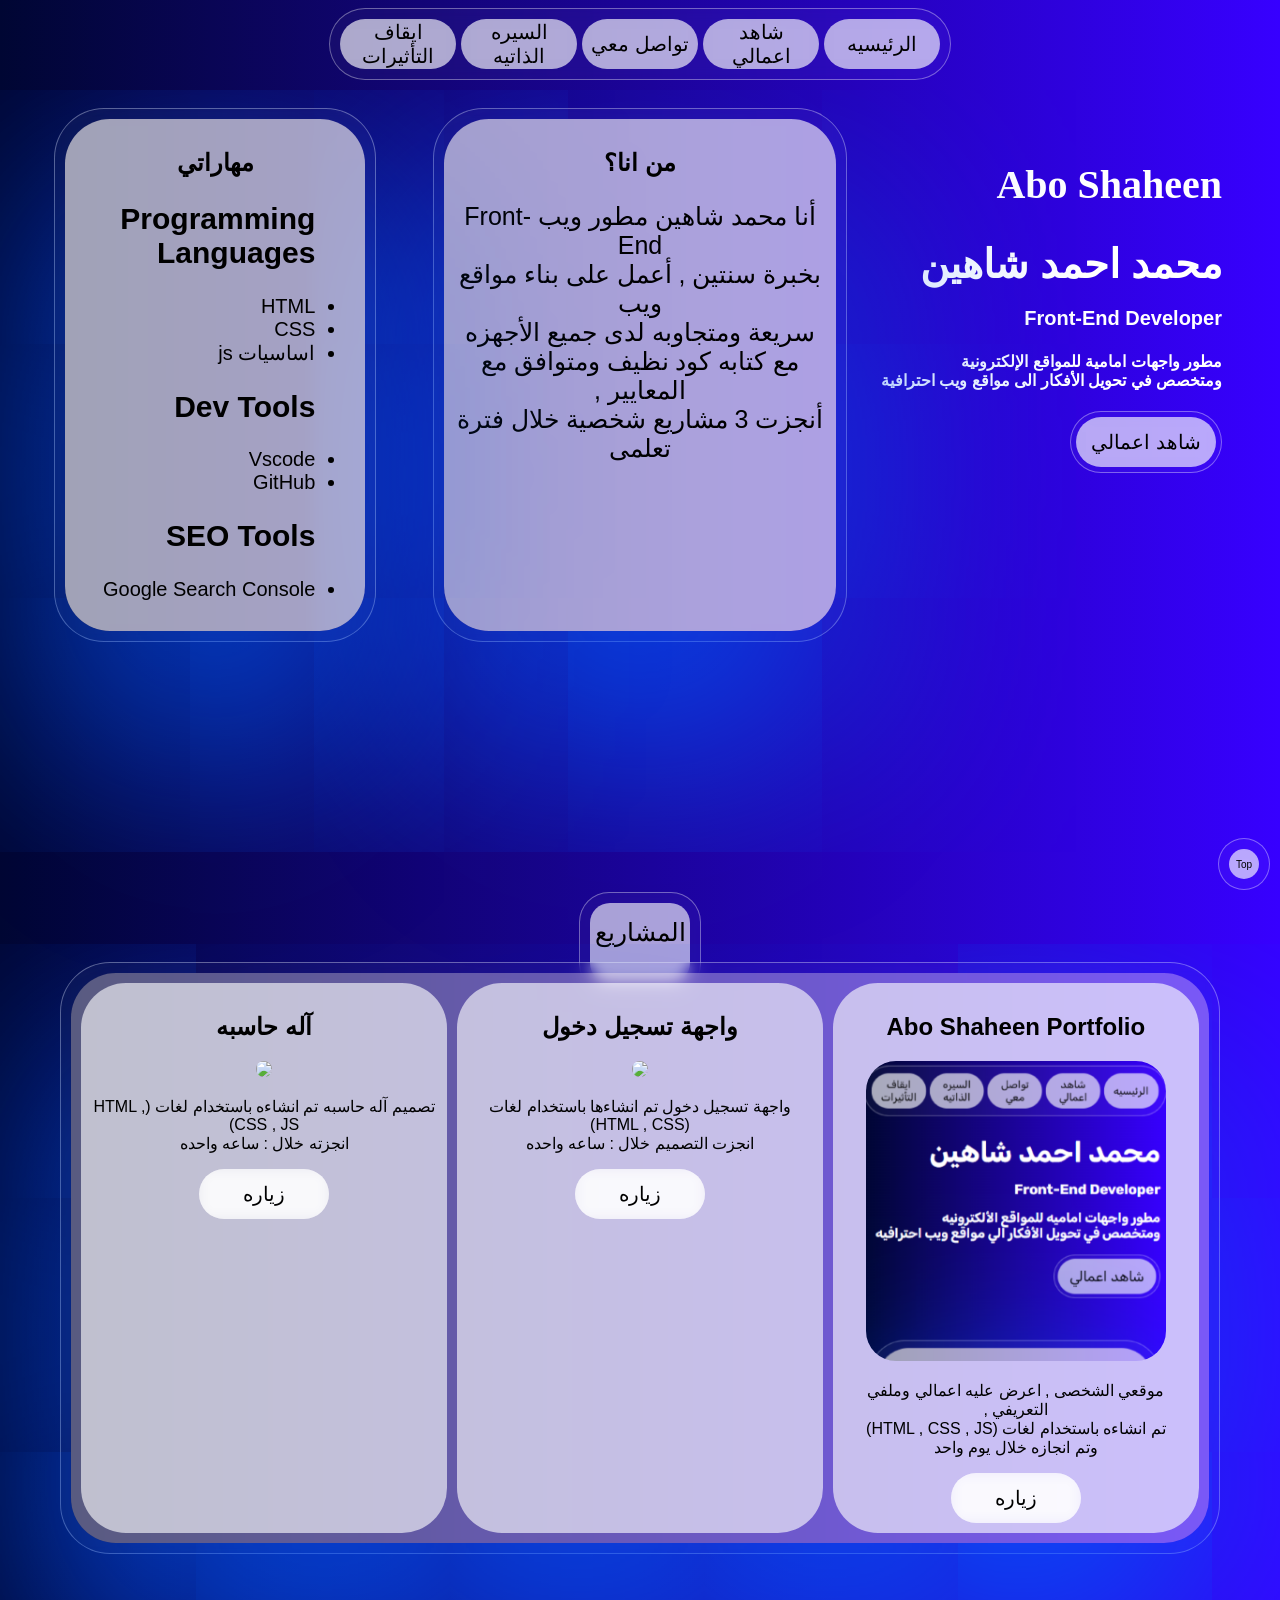
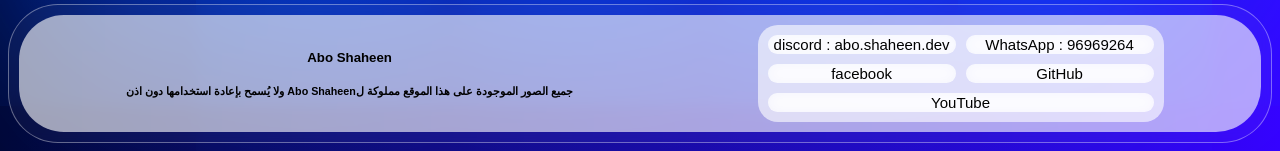
==== commit ae74bdfb: "Update index.html" ====
--- a/index.html
+++ b/index.html
@@ -3,7 +3,7 @@
     <head>
         <meta charset="UTF-8">
         <meta name="viewport" content="width=device-width, initial-scale=1.0">
-        <title>BashMobarmeg</title>
+        <title>Abo Shaheen</title>
 
         <link rel="stylesheet" href="style/style.css">
         <link rel="stylesheet" href="style/responsive.css">
@@ -18,21 +18,21 @@
         <link rel="preconnect" href="https://fonts.gstatic.com" crossorigin>
         <link href="https://fonts.googleapis.com/css2?family=Playwrite+DK+Loopet:wght@100..400&display=swap" rel="stylesheet">
 
-        <meta name="description" content="BashMobarmeg | موقعي الشخصي كمطور واجهات اماميه للويب">
+        <meta name="description" content="Abo Shaheen | مطور واجهات امامية للمواقع الإلكترونية ومتخصص في تحويل الأفكار الى مواقع ويب احترافية">
 
-        <meta name="keywords" content="bashmobarmeg, bash mobarmeg, بش مبرمج, بشمبرمج">
+        <meta name="keywords" content="Abo Shaheen, Abo Shahen, ابو شاهين, المبرمج ابو شاهين">
 
-        <meta name="author" content="BashMobarmeg">
+        <meta name="author" content="Abo Shaheen">
 
-        <meta property="og:title" content="BashMobarmeg" />
-        <meta property="og:description" content="BashMobarmeg | موقعي الشخصى كمطور واجهات اماميه للويب" />
+        <meta property="og:title" content="Abo Shaheen" />
+        <meta property="og:description" content="Abo Shaheen | مطور واجهات امامية للمواقع الإلكترونية ومتخصص في تحويل الأفكار الى مواقع ويب احترافية" />
         <meta property="og:image" content="https://bashmobarmeg.github.io/My-Portfolio/img/c1.jpg" />
         <meta property="og:url" content="https://bashmobarmeg.github.io/My-Portfolio/" />
         <meta property="og:type" content="website" />
 
         <meta name="twitter:card" content="summary_large_image">
-        <meta name="twitter:title" content="BashMobarmeg">
-        <meta name="twitter:description" content="Front-End Developer Portfolio showcasing projects and skills in web development.">
+        <meta name="twitter:title" content="Abo Shaheen">
+        <meta name="twitter:description" content="Abo Shaheen | مطور واجهات امامية للمواقع الإلكترونية ومتخصص في تحويل الأفكار الى مواقع ويب احترافية">
         <meta name="twitter:image" content="https://bashmobarmeg.github.io/My-Portfolio/img/c1.jpg">
 
         <meta property="og:image:width" content="1200" />
@@ -40,8 +40,8 @@
 
         <meta name="robots" content="index, follow">
 
-        <meta property="og:site_name" content="BashMobarmeg">
-        
+        <meta property="og:site_name" content="Abo Shaheen">
+
         <link rel="shortcut icon" href="https://bashmobarmeg.github.io/My-Portfolio/img/logo.png" type="image/png">
         <link rel="apple-touch-icon" href="https://bashmobarmeg.github.io/My-Portfolio/img/logo.png">
     </head>
@@ -57,7 +57,7 @@
         <main>
             <article class="article1">
                 <div class="div-article1">
-                    <h1 class="nickname">BashMobarmeg</h1>
+                    <h1 class="nickname">Abo Shaheen</h1>
                     <h2 class="title-div-article1">محمد احمد شاهين</h2>
                     <h3 class="Job-title">Front-End Developer</h3>
                     <h4 class="Short-overview">
@@ -78,13 +78,15 @@
                 <div class="div-article2">
                     <h1 class="title-div-article2">من انا؟</h1>
                     <p class="content-div-article2">
-                        مطور <bdi>Front-End</bdi>  بخبرة سنتين , 
+                        أنا محمد شاهين مطور ويب <bdi>Front-End</bdi>
                         <br>
-                         اعمل على بناء مواقع ويب سريعه 
+                         بخبرة سنتين , أعمل على بناء مواقع ويب 
                         <br>
-                         ومتجاوبه لدى جميع الأجهزه 
+                        سريعة ومتجاوبه لدى جميع الأجهزه 
                         <br>
-                         مع كتابه كود نظيف ومتوافق مع المعايير , أعمل حاليا كمستقل,  وأنجزت 3 مشاريع شخصيه
+                         مع كتابه كود نظيف ومتوافق مع المعايير ,
+                         <br>
+                        أنجزت 3 مشاريع شخصية خلال فترة تعلمى
                     </p>
                 </div>
             </article>
@@ -95,11 +97,15 @@
                 <div class="div-article3">
                     <h1 class="title-div-article3">مهاراتي</h1>
                     <ul class="content-div-article3">
+                        <h2 class="title-ul">Programming Languages</h2>
                         <li>HTML</li>
                         <li>CSS</li>
                         <li>اساسيات js</li>
+                        <h2 class="title-ul">Dev Tools</h2>
                         <li>Vscode</li>
                         <li>GitHub</li>
+                        <h2 class="title-ul">SEO Tools</h2>
+                        <li>Google Search Console</li>
                     </ul>
                 </div>
             </article>
@@ -113,7 +119,7 @@
             <article class="article4">
                 <div class="div-article4">
                     <div class="Project1">
-                        <h1 class="title-Project">My Protfolio</h1>
+                        <h1 class="title-Project">Abo Shaheen Portfolio</h1>
                         
                         <img class="img1" src="img/img1.png" width="300px" >
                         <P class="desc-Project1">
@@ -165,13 +171,13 @@
                 <div class="div-footer">
                     <div class="div-footer-btns">
                         <button class="footer-btn">WhatsApp : 96969264</button>
-                        <button class="footer-btn">discord : baashmobarmeg</button>
-                        <button id="GitHup" class="footer-btn">GitHup</button>
+                        <button class="footer-btn">discord : abo.shaheen.dev</button>
+                        <button id="GitHub" class="footer-btn">GitHub</button>
                         <button id="facebook" class="footer-btn">facebook</button>
                         <button id="YouTube" class="footer-btn">YouTube</button>
                     </div>
-                    <h5>BashMobarmeg</h5>
-                    <h6>جميع الحقوق محفوظة © 2026</h6>
+                    <h5>Abo Shaheen</h5>
+                    <h6>جميع الصور الموجودة على هذا الموقع مملوكة ل<bdi>Abo Shaheen</bdi> ولا يُسمح بإعادة استخدامها دون اذن</h6>
                 </div>
             </footer>
 
--- a/style/responsive.css
+++ b/style/responsive.css
@@ -1,3 +1,30 @@
+@media (min-width: 500px) and (max-width: 599px) {
+    .div-footer {
+        grid-template-columns: repeat(2,1fr);
+        grid-template-rows: repeat(4, auto);
+    }
+
+    .div-footer-btns {
+        grid-column: 1/2;
+        grid-row: 1/3;
+    }
+
+    h5 {
+        grid-column: 2/3;
+        grid-row: 1/2;
+        margin: 10px;
+        padding: 0px;
+        align-self: end;
+    }
+
+    h6 {
+        grid-column: 2/3;
+        grid-row: 2/3;
+    }
+
+    
+
+}
 @media (min-width: 600px) and (max-width: 749px) {
     .article2{
         grid-column: 1/2;
@@ -11,20 +38,39 @@
         font-size: 25px;
     }
 
-    .div-footer-btns{
-        grid-column: 1/2;
-    }
-
-    h6 {
-        grid-column: 2/3;
-    }
-
     .header-btn {
         font-size: 20px;
     }
-}
-
-@media (min-width: 750px) and (max-width: 1219px) {
+
+    .div-footer {
+        grid-template-columns: repeat(2, auto);
+        grid-template-rows: repeat(3, auto);
+    }
+
+    .div-footer-btns {
+        grid-column: 1/2;
+        grid-row: 2/4;
+    }
+
+    .footer-btn {
+        padding: 5px;
+    }
+
+    h5 {
+        grid-column: 2/3;
+        grid-row: 2/3;
+        margin: 10px;
+        padding: 0px;
+        align-self: end;
+    }
+
+    h6 {
+        grid-column: 2/3;
+        grid-row: 3/4;
+    }
+}
+
+@media (min-width: 750px) and (max-width: 949px) {
     .article2{
         grid-column: 1/2;
     }
@@ -37,16 +83,7 @@
         font-size: 25px;
     }
 
-    .div-footer-btns{
-        grid-column: 1/2;
-    }
-
-    h6 {
-        grid-column: 2/3;
-    }
-
     .Project1 {
-        grid-template-columns: 1/3;
         display: grid;
         grid-template-columns: repeat(2, 1fr);
         grid-template-rows: repeat(2,auto);
@@ -82,9 +119,115 @@
         font-size: 20px;
     }
 
-}
-
-@media (min-width: 1220px) and (max-width: 5000px) {
+    .div-footer {
+        grid-template-columns: repeat(2, auto);
+        grid-template-rows: repeat(3, auto);
+    }
+
+    .div-footer-btns {
+        grid-column: 1/2;
+        grid-row: 2/4;
+    }
+
+    .footer-btn {
+        padding: 5px;
+    }
+
+    h5 {
+        grid-column: 2/3;
+        grid-row: 2/3;
+        margin: 10px;
+        padding: 0px;
+        align-self: end;
+    }
+
+    h6 {
+        grid-column: 2/3;
+        grid-row: 3/4;
+    }
+
+}
+
+@media  (min-width: 950px) and (max-width: 1219px){
+        .article2{
+        grid-column: 1/2;
+    }
+
+    .article3 {
+        grid-column: 2/3;
+    }
+
+    .content-div-article3 {
+        font-size: 25px;
+    }
+
+    .Project1 {
+        display: grid;
+        grid-template-columns: repeat(2, 1fr);
+        grid-template-rows: repeat(2,auto);
+        row-gap: 10px;
+    }
+
+    .desc-Project1 {
+        grid-column: 2/3;
+        grid-row: 2/3;
+    }
+
+    .img1 {
+        grid-column: 1/2;
+    }
+
+    #visit1 {
+        grid-column: 2/3;
+        grid-row: 2/3;
+        place-self: center;
+        
+    }
+
+    .Project3 {
+        grid-column: 1/2;
+    }
+
+    .Project2 {
+        grid-row: 2/3;
+        grid-column: 2/3;
+    }
+
+    .header-btn {
+        font-size: 20px;
+    }
+
+    .div-footer {
+        grid-template-columns: repeat(2,auto);
+        grid-template-rows: repeat(2, auto);
+    }
+
+    .div-footer-btns {
+        grid-template-columns: repeat(2, 1fr);
+        grid-template-rows: repeat(2, 1fr);
+        grid-column: 1/2;
+        grid-row: 1/3;
+    }
+
+    #YouTube {
+        grid-column: 1/3;
+    }
+
+    h5 {
+        grid-column: 2/3;
+        grid-row: 1/2;
+        margin: 10px;
+        padding: 0px;
+        align-self: end;
+    }
+
+    h6 {
+        grid-column: 2/3;
+        grid-row: 2/3;
+    }
+}
+
+@media (min-width: 1220px) and (max-width: 1299px) {
     main {
         grid-template-columns: repeat(3, 1fr);
         grid-template-rows: auto 300px auto auto auto;
@@ -136,15 +279,244 @@
         grid-column: 2/3;
         top: 240px;
     }
-    .div-footer-btns{
-        grid-column: 1/2;
-    }
-
-    h6 {
-        grid-column: 2/3;
-    }
 
     .header-btn {
         font-size: 20px;
     }
-}
+
+    .div-footer {
+        grid-template-columns: repeat(2,auto);
+        grid-template-rows: repeat(2, auto);
+    }
+
+    .div-footer-btns {
+        grid-template-columns: repeat(2, 1fr);
+        grid-template-rows: repeat(2, 1fr);
+        grid-column: 1/2;
+        grid-row: 1/3;
+    }
+
+    #YouTube {
+        grid-column: 1/3;
+    }
+
+    h5 {
+        grid-column: 2/3;
+        grid-row: 1/2;
+        margin: 10px;
+        padding: 0px;
+        align-self: end;
+    }
+
+    h6 {
+        grid-column: 2/3;
+        grid-row: 2/3;
+    }
+}
+
+@media (min-width: 1300px) and (max-width:1450px) {
+    main {
+        grid-template-columns: repeat(3, 1fr);
+        grid-template-rows: auto 300px auto auto auto;
+    }
+
+    .article1 {
+        grid-column: 1/2;
+        padding-right: 50px;
+        padding-top: 20px;
+    }
+
+    .article2 {
+        grid-column: 2/3;
+        grid-row: 1/2;
+    }
+
+    .title-div-article2 {
+        font-size: 35px;
+    }
+
+    .content-div-article2 {
+        font-size: 30px;
+    }
+
+    .article3 {
+        grid-row: 1/2;
+        grid-column: 3/4;
+        width: 300px;
+        margin-left: auto;
+        margin-right: auto;
+    }
+
+    .title-div-article3 {
+        font-size: 30px;
+    }
+
+    .article4 {
+        grid-column: 1/4;
+        width: 90%;
+        margin-left: auto;
+        margin-right: auto;
+    }
+
+    .Project1 {
+        grid-column: 1/2;
+    }
+
+    .Project2 {
+        grid-column: 2/3;
+    }
+
+    .Project3 {
+        grid-column: 3/4;
+    }
+    
+    .div-article4 {
+        grid-template-columns: repeat(3, 1fr);
+        grid-template-rows: repeat(1, auto);
+    }
+    .Edges-hero-article4 {
+        grid-column: 2/3;
+        top: 240px;
+    }
+
+    .header-btn {
+        font-size: 20px;
+    }
+
+    .div-footer {
+        grid-template-columns: repeat(2,auto);
+        grid-template-rows: repeat(2, auto);
+    }
+
+    .div-footer-btns {
+        grid-template-columns: repeat(3, 1fr);
+        grid-template-rows: repeat(1, 1fr);
+        grid-column: 1/2;
+        grid-row: 1/3;
+        border-radius: 30px;
+    }
+
+    .footer-btn {
+        padding: 10px;
+        border-radius: 50px;
+    }
+    
+    #YouTube {
+        grid-column: 2/4;
+    }
+
+    h5 {
+        grid-column: 2/3;
+        grid-row: 1/2;
+        margin: 10px;
+        padding: 0px;
+        align-self: end;
+    }
+
+    h6 {
+        grid-column: 2/3;
+        grid-row: 2/3;
+    }
+}
+
+@media (min-width: 1451px) and (max-width:5000px) {
+        main {
+        grid-template-columns: repeat(3, 1fr);
+        grid-template-rows: auto 300px auto auto auto;
+    }
+
+    .article1 {
+        grid-column: 1/2;
+        padding-right: 50px;
+        padding-top: 20px;
+    }
+
+    .article2 {
+        grid-column: 2/3;
+        grid-row: 1/2;
+    }
+
+    .title-div-article2 {
+        font-size: 35px;
+    }
+
+    .content-div-article2 {
+        font-size: 30px;
+    }
+
+    .article3 {
+        grid-row: 1/2;
+        grid-column: 3/4;
+        width: 300px;
+        margin-left: auto;
+        margin-right: auto;
+    }
+
+    .title-div-article3 {
+        font-size: 30px;
+    }
+
+    .article4 {
+        grid-column: 1/4;
+        width: 90%;
+        margin-left: auto;
+        margin-right: auto;
+    }
+
+    .Project1 {
+        grid-column: 1/2;
+    }
+
+    .Project2 {
+        grid-column: 2/3;
+    }
+
+    .Project3 {
+        grid-column: 3/4;
+    }
+    
+    .div-article4 {
+        grid-template-columns: repeat(3, 1fr);
+        grid-template-rows: repeat(1, auto);
+    }
+    .Edges-hero-article4 {
+        grid-column: 2/3;
+        top: 240px;
+    }
+
+    .header-btn {
+        font-size: 20px;
+    }
+
+    .div-footer {
+        grid-template-columns: repeat(2,auto);
+        grid-template-rows: repeat(2, auto);
+    }
+
+    .div-footer-btns {
+        grid-template-columns: repeat(5, 1fr);
+        grid-template-rows: repeat(1, 1fr);
+        grid-column: 1/2;
+        grid-row: 1/3;
+        border-radius: 40px;
+    }
+
+    .footer-btn {
+        padding: 10px;
+        border-radius: 50px;
+    }
+    
+
+    h5 {
+        grid-column: 2/3;
+        grid-row: 1/2;
+        margin: 10px;
+        padding: 0px;
+        align-self: end;
+    }
+
+    h6 {
+        grid-column: 2/3;
+        grid-row: 2/3;
+    }
+}
